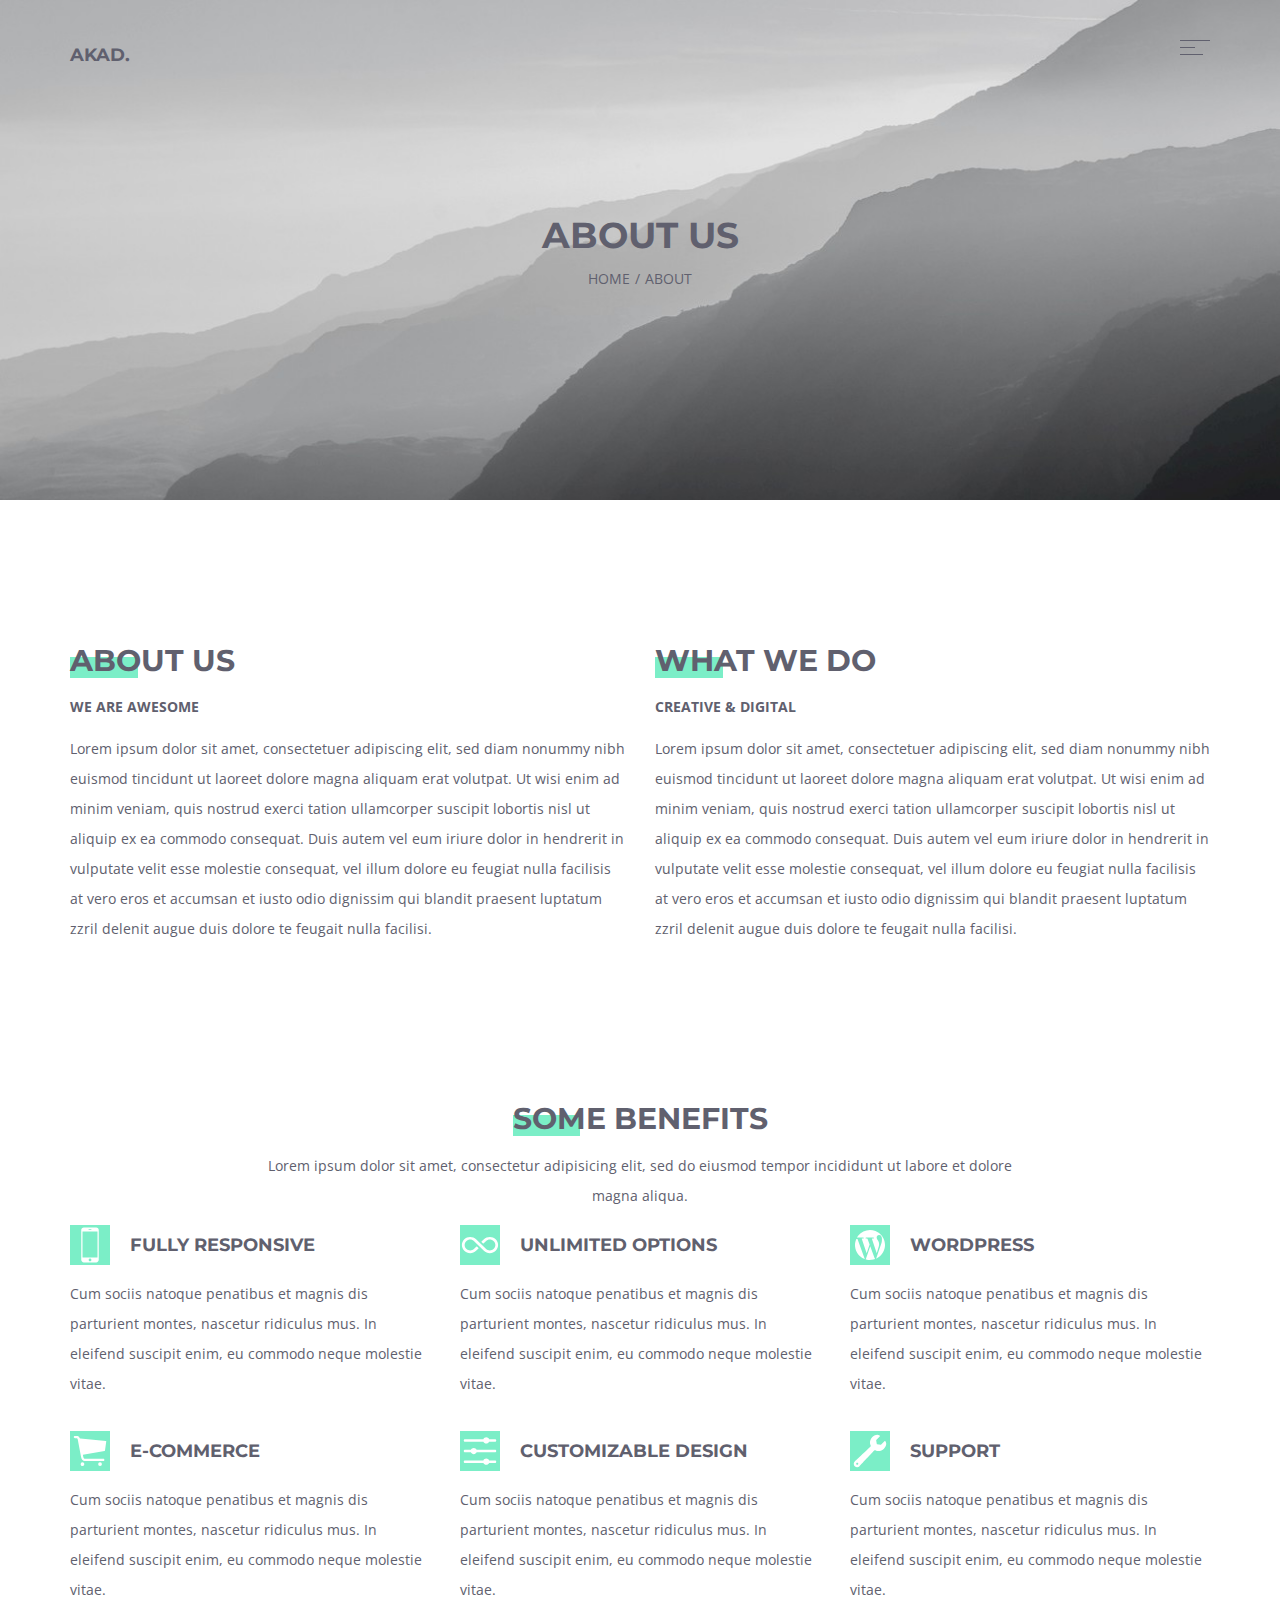
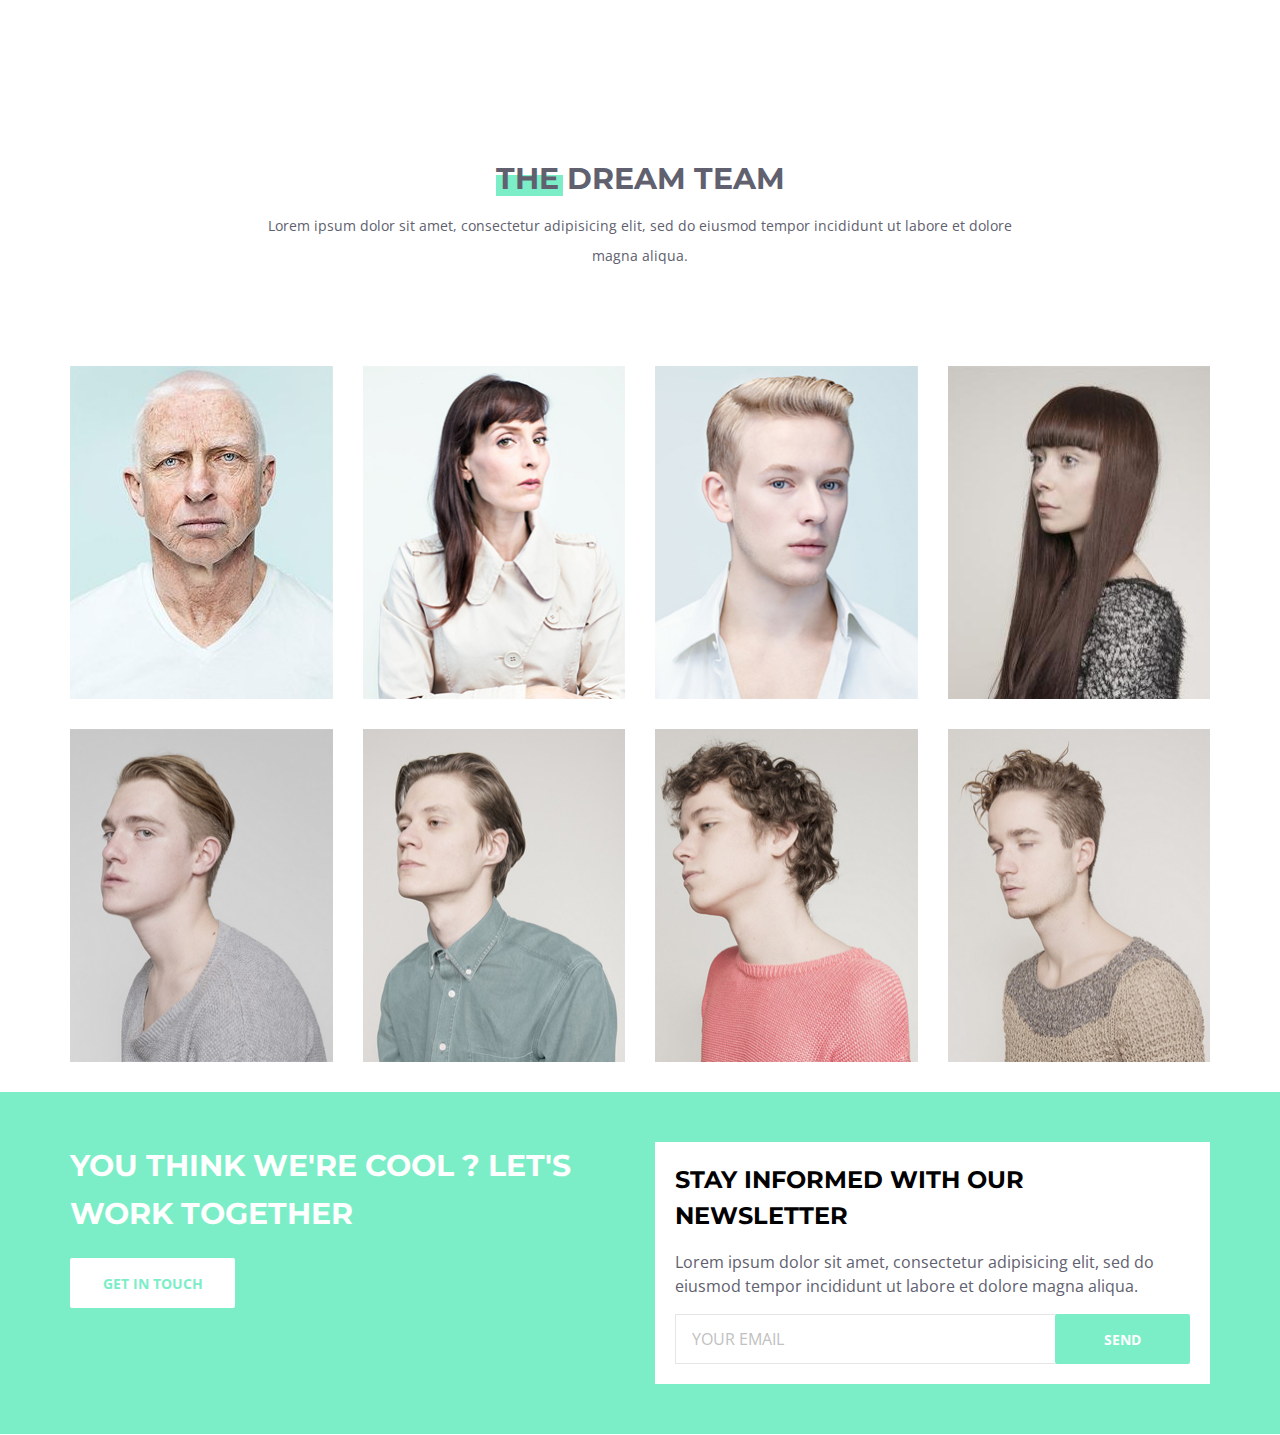
==== index.min.html @ e8042555 "second commit" ====
<!DOCTYPE html><html lang="en"><head><meta charset="UTF-8"><meta name="viewport" content="width=device-width, initial-scale=1.0"><meta http-equiv="X-UA-Compatible" content="ie=edge"><title>Akad</title><link rel="shortcut icon" href="favicon.ico" type="image/x-icon"><link rel="stylesheet" href="styles/normalize.min.css"><link rel="stylesheet" href="styles/layout.min.css"><link rel="stylesheet" href="styles/styles.min.css"><link href="https://fonts.googleapis.com/css?family=Montserrat:700|Open+Sans:400,800&display=swap" rel="stylesheet"></head><body> <header class="ba-header"><div class="container"><div class="ba-header-wrapper"><h1 class="ba-logo"><a href="#" class="ba-logo__link">akad.</a></h1> <input type="checkbox" class="visually-hiden" id="menuOpen"> <label for="menuOpen" class="ba-menu-btn" aria-label="open menu"> <span class="ba-menu-btn__line"></span> <span class="ba-menu-btn__line"></span> <span class="ba-menu-btn__line"></span> </label> <nav class="ba-menu-block"><ul class="ba-menu"><li class="ba-menu__item"><a href="" class="ba-menu__link">item1</a></li><li class="ba-menu__item"><a href="" class="ba-menu__link">item2</a></li><li class="ba-menu__item"><a href="" class="ba-menu__link">item3</a></li><li class="ba-menu__item"><a href="" class="ba-menu__link">item4</a></li></ul> </nav></div></div> </header> <main class="ba-info"> <section class="ba-section ba-hero"><div class="container"><div class="ba-hero-wrapper"><h2 class="ba-hero__title">About us</h2><div class="ba-hero__breadcrumbs"> <nav><ul class="ba-dreadcrumbs"><li class="ba-breadcrumbs__item"><a href="" class="ba-breadcrumbs__link">home</a></li><li class="ba-breadcrumbs__item"><a href="" class="ba-breadcrumbs__link">about</a></li></ul> </nav></div></div></div> </section> <section class="ba-section ba-about"><div class="container"><div class="ba-row"><div class="ba-col-6"><div class="ba-info-block"><h2 class="ba-info__title">about us</h2> <strong class="ba-info-block__fact">we are awesome</strong><div class="ba-info__text"><p>Lorem ipsum dolor sit amet, consectetuer adipiscing elit, sed diam nonummy nibh euismod tincidunt ut laoreet dolore magna aliquam erat volutpat. Ut wisi enim ad minim veniam, quis nostrud exerci tation ullamcorper suscipit lobortis nisl ut aliquip ex ea commodo consequat. Duis autem vel eum iriure dolor in hendrerit in vulputate velit esse molestie consequat, vel illum dolore eu feugiat nulla facilisis at vero eros et accumsan et iusto odio dignissim qui blandit praesent luptatum zzril delenit augue duis dolore te feugait nulla facilisi.</p></div></div></div><div class="ba-col-6"><div class="ba-info-block"><h2 class="ba-info__title">What We Do</h2> <strong class="ba-info-block__fact">Creative & Digital</strong><div class="ba-info__text"><p>Lorem ipsum dolor sit amet, consectetuer adipiscing elit, sed diam nonummy nibh euismod tincidunt ut laoreet dolore magna aliquam erat volutpat. Ut wisi enim ad minim veniam, quis nostrud exerci tation ullamcorper suscipit lobortis nisl ut aliquip ex ea commodo consequat. Duis autem vel eum iriure dolor in hendrerit in vulputate velit esse molestie consequat, vel illum dolore eu feugiat nulla facilisis at vero eros et accumsan et iusto odio dignissim qui blandit praesent luptatum zzril delenit augue duis dolore te feugait nulla facilisi.</p></div></div></div></div></div> </section> <section class="ba-section ba-benefits"><div class="container"><div class="ba-section__header"><h2 class="ba-info__title">some benefits</h2><div class="ba-info__text"><p>Lorem ipsum dolor sit amet, consectetur adipisicing elit, sed do eiusmod tempor incididunt ut labore et dolore <br> magna aliqua.</p></div></div><div class="ba-row ba-benefits-list"><div class="ba-col-4"><div class="ba-benefit"><h3 class="ba-benefit__title"><div class="ba-benefit__icon"> <svg> <use xlink:href='#i-phone'></use> </svg></div> <span>FULLY RESPONSIVE</span></h3><div class="ba-info__text"><p>Cum sociis natoque penatibus et magnis dis parturient montes, nascetur ridiculus mus. In eleifend suscipit enim, eu commodo neque molestie vitae.</p></div></div></div><div class="ba-col-4"><div class="ba-benefit"><h3 class="ba-benefit__title"><div class="ba-benefit__icon"> <svg> <use xlink:href='#infinity'></use> </svg></div> <span>UNLIMITED OPTIONS</span></h3><div class="ba-info__text"><p>Cum sociis natoque penatibus et magnis dis parturient montes, nascetur ridiculus mus. In eleifend suscipit enim, eu commodo neque molestie vitae.</p></div></div></div><div class="ba-col-4"><div class="ba-benefit"><h3 class="ba-benefit__title"><div class="ba-benefit__icon"> <svg> <use xlink:href='#wordpress'></use> </svg></div> <span>WORDPRESS</span></h3><div class="ba-info__text"><p>Cum sociis natoque penatibus et magnis dis parturient montes, nascetur ridiculus mus. In eleifend suscipit enim, eu commodo neque molestie vitae.</p></div></div></div><div class="ba-col-4"><div class="ba-benefit"><h3 class="ba-benefit__title"><div class="ba-benefit__icon"> <svg> <use xlink:href='#cart'></use> </svg></div> <span>e-commerce</span></h3><div class="ba-info__text"><p>Cum sociis natoque penatibus et magnis dis parturient montes, nascetur ridiculus mus. In eleifend suscipit enim, eu commodo neque molestie vitae.</p></div></div></div><div class="ba-col-4"><div class="ba-benefit"><h3 class="ba-benefit__title"><div class="ba-benefit__icon"> <svg> <use xlink:href='#option'></use> </svg></div> <span>CUSTOMIZABLE DESIGN</span></h3><div class="ba-info__text"><p>Cum sociis natoque penatibus et magnis dis parturient montes, nascetur ridiculus mus. In eleifend suscipit enim, eu commodo neque molestie vitae.</p></div></div></div><div class="ba-col-4"><div class="ba-benefit"><h3 class="ba-benefit__title"><div class="ba-benefit__icon"> <svg> <use xlink:href='#build'></use> </svg></div> <span>SUPPORT</span></h3><div class="ba-info__text"><p>Cum sociis natoque penatibus et magnis dis parturient montes, nascetur ridiculus mus. In eleifend suscipit enim, eu commodo neque molestie vitae.</p></div></div></div></div></div> </section> <section class="ba-section ba-team"><div class="container"><div class="ba-section__header"><h2 class="ba-info__title">THE DREAM TEAM</h2><div class="ba-info__text"><p>Lorem ipsum dolor sit amet, consectetur adipisicing elit, sed do eiusmod tempor incididunt ut labore et dolore <br> magna aliqua.</p></div><div class="ba-row ba-team-list"><div class="ba-col-3"><div class="ba-team-member"> <img src="img/photo1.jpg" alt="enrico" class="ba-team-member__img"><div class="ba-team-member__info"> <svg wigth=60 height=60> <use xlink:href='#wordpress'></use> </svg><h3 class="ba-team-member__name"> <a href="mailto:enrico@akad.com">Enrico</a></h3><p class="ba-team-member__position"> Wordpress dev</p></div></div></div><div class="ba-col-3"><div class="ba-team-member"> <img src="img/photo2.jpg" alt="jessi" class="ba-team-member__img"><div class="ba-team-member__info"> <svg wigth=60 height=60> <use xlink:href='#build'></use> </svg><h3 class="ba-team-member__name"> <a href="mailto:enrico@akad.com">Jessi</a></h3><p class="ba-team-member__position"> Support</p></div></div></div><div class="ba-col-3"><div class="ba-team-member"> <img src="img/photo3.jpg" alt="morgan" class="ba-team-member__img"><div class="ba-team-member__info"> <svg wigth=60 height=60> <use xlink:href='#build'></use> </svg><h3 class="ba-team-member__name"> <a href="mailto:enrico@akad.com">Morgan</a></h3><p class="ba-team-member__position"> Support</p></div></div></div><div class="ba-col-3"><div class="ba-team-member"> <img src="img/photo4.jpg" alt="olga" class="ba-team-member__img"><div class="ba-team-member__info"> <svg wigth=60 height=60> <use xlink:href='#wordpress'></use> </svg><h3 class="ba-team-member__name"> <a href="mailto:enrico@akad.com">Olga</a></h3><p class="ba-team-member__position"> Wordpress dev</p></div></div></div><div class="ba-col-3"><div class="ba-team-member"> <img src="img/photo5.jpg" alt="boris" class="ba-team-member__img"><div class="ba-team-member__info"> <svg wigth=60 height=60> <use xlink:href='#wordpress'></use> </svg><h3 class="ba-team-member__name"> <a href="mailto:enrico@akad.com">Boris</a></h3><p class="ba-team-member__position"> Wordpress dev</p></div></div></div><div class="ba-col-3"><div class="ba-team-member"> <img src="img/photo6.jpg" alt="oleg" class="ba-team-member__img"><div class="ba-team-member__info"> <svg wigth=60 height=60> <use xlink:href='#wordpress'></use> </svg><h3 class="ba-team-member__name"> <a href="mailto:enrico@akad.com">Oleg</a></h3><p class="ba-team-member__position"> Wordpress dev</p></div></div></div><div class="ba-col-3"><div class="ba-team-member"> <img src="img/photo7.jpg" alt="victor" class="ba-team-member__img"><div class="ba-team-member__info"> <svg wigth=60 height=60> <use xlink:href='#wordpress'></use> </svg><h3 class="ba-team-member__name"> <a href="mailto:enrico@akad.com">Victor</a></h3><p class="ba-team-member__position"> Wordpress dev</p></div></div></div><div class="ba-col-3"><div class="ba-team-member"> <img src="img/photo8.jpg" alt="den" class="ba-team-member__img"><div class="ba-team-member__info"> <svg wigth=60 height=60> <use xlink:href='#wordpress'></use> </svg><h3 class="ba-team-member__name"> <a href="mailto:enrico@akad.com">Den</a></h3><p class="ba-team-member__position"> Wordpress dev</p></div></div></div></div></div> </section> </main> <footer class="ba-footer"><div class="container"><div class="ba-row"><div class="ba-col-6"><h2 class="ba-footer__title">YOU THINK WE'RE COOL ? LET'S WORK TOGETHER</h2> <button class="ba-btn">get in touch</button></div><div class="ba-col-6"><div class="ba-subscribe"><h2 class="ba-subscribe__title">STAY INFORMED WITH OUR NEWSLETTER</h2><p class="ba-subscribe__desc ba-info__text">Lorem ipsum dolor sit amet, consectetur adipisicing elit, sed do eiusmod tempor incididunt ut labore et dolore magna aliqua.</p><form class="ba-subscribe-form"> <input type="email" required placeholder="your email" class="ba-input" pattern="[a-z0-9._%+-]+@[a-z0-9.-]+.[a-z]{2,}$"> <button class="ba-btn ba-button_green">send</button></form></div></div></div></div> </footer><div class="visually-hidden"> <svg width=0 height=0> <symbol id='wordpress' xmlns="http://www.w3.org/2000/svg" viewBox="0 0 512 512"> <path d="M259 271.3L226.2 367h-.1l-25.4 73.1c1.8.5 3.5.9 5.3 1.4h.3c15.8 4.2 32.4 6.5 49.5 6.5 8.5 0 16.8-.5 24.9-1.8 11.2-1.4 22-3.8 32.5-7.1 2.6-.8 5.2-1.7 7.8-2.6-2.8-6-8.8-19.3-9.1-19.9L259 271.3zM80.8 180.5C70.8 203.1 64 230.9 64 256c0 6.3.3 12.6.9 18.8 6.9 71.2 52.9 131 116.1 157.9 2.6 1.1 5.3 2.2 8 3.2L96 180.6c-8-.3-9.5.2-15.2-.1z"/> <path d="M430.2 175.4c-4.3-9.3-9.4-18.2-15.1-26.6-1.6-2.4-3.4-4.8-5.1-7.2-21.5-28.8-50.8-51.4-84.9-64.6-21.4-8.4-44.8-13-69.2-13-60.3 0-114.2 28-149.4 71.7-6.5 8-12.3 16.6-17.5 25.6 14.2.1 31.8.1 33.8.1 18.1 0 46-2.2 46-2.2 9.4-.6 10.4 13.1 1.1 14.2 0 0-9.4 1.1-19.8 1.6L213 362l37.8-113.3-26.8-73.6c-9.4-.5-18.1-1.6-18.1-1.6-9.4-.5-8.2-14.8 1-14.2 0 0 28.5 2.2 45.5 2.2 18.1 0 46-2.2 46-2.2 9.3-.6 10.5 13.1 1.1 14.2 0 0-9.3 1.1-19.7 1.6l62.3 185.6 17.3-57.6c8.7-22.4 13.1-40.9 13.1-55.7 0-21.3-7.7-36.1-14.3-47.6-8.7-14.3-16.9-26.3-16.9-40.4 0-15.9 12-30.7 29-30.7h2.2c26.2-.7 34.8 25.3 35.9 43v.6c.4 7.2.1 12.5.1 18.8 0 17.4-3.3 37.1-13.1 61.8l-39 112.8-22.3 65.7c1.8-.8 3.5-1.6 5.3-2.5 56.7-27.4 98-82 106.7-146.7 1.3-8.5 1.9-17.2 1.9-26 0-28.9-6.4-56.3-17.8-80.8z"/> </symbol> <symbol id='i-phone' xmlns="http://www.w3.org/2000/svg" viewBox="0 0 512 512"> <path d="M335.7 32H177.1C158.8 32 144 46.6 144 64.9v381c0 18.4 14.8 34.1 33.1 34.1h158.5c18.3 0 32.3-15.7 32.3-34.1v-381C368 46.6 354 32 335.7 32zM241 55h30c2.2 0 4 1.8 4 4s-1.8 4-4 4h-30c-2.2 0-4-1.8-4-4s1.8-4 4-4zm15.5 410c-9.6 0-17.4-7.8-17.4-17.4 0-9.6 7.8-17.4 17.4-17.4 9.6 0 17.4 7.8 17.4 17.4 0 9.6-7.8 17.4-17.4 17.4zm93.5-49H162c-1.1 0-2-.9-2-2V85c0-1.1.9-2 2-2h188c1.1 0 2 .9 2 2v329c0 1.1-.9 2-2 2z"/> </symbol> <symbol id='infinity' xmlns="http://www.w3.org/2000/svg" viewBox="0 0 512 512"> <path d="M456.8 182.4c-20-19.6-46.8-30.4-75.2-30.4-28.5 0-55.2 10.8-75.2 30.4l-31.2 30c-1.6 1.6-1.6 4.2 0 5.7l19.4 19.1c1.5 1.5 4 1.5 5.6 0l31-30.1c13.5-13.1 31.3-20.3 50.3-20.3 19 0 36.8 7.2 50.3 20.3 13.4 13.1 20.7 30.5 20.7 49 0 18.4-7.4 35.8-20.7 48.7-13.5 13.1-31.3 20.3-50.3 20.3-19 0-36.8-7.2-50.3-20.3L205.6 182.4c-20.2-19.6-46.9-30.4-75.2-30.4-28.5 0-55.2 10.8-75.2 30.4C35.1 202 24 228.1 24 256c0 27.8 11.1 54 31.2 73.6 20 19.6 46.8 30.4 75.2 30.4 28.5 0 55.2-10.8 75.2-30.4l31-30c1.6-1.6 1.6-4.2 0-5.7L217.2 275c-1.5-1.5-4-1.5-5.6 0l-31 29.9c-13.5 13.1-31.3 20.3-50.3 20.3-19 0-36.8-7.2-50.3-20.3-13.4-13.1-20.7-30.5-20.7-49 0-18.4 7.4-35.7 20.7-48.7 13.5-13.1 31.3-20.3 50.3-20.3 19 0 36.8 7.2 50.3 20.3l125.5 122.5c20.2 19.6 46.9 30.4 75.2 30.4 28.5 0 55.2-10.8 75.2-30.4 20.2-19.6 31.3-45.7 31.3-73.6.2-27.9-10.9-54.1-31-73.7z"/> </symbol> <symbol id="cart" xmlns="http://www.w3.org/2000/svg" viewBox="0 0 512 512"> <circle fill='currentColor' transform="rotate(-1.057 159.995 423.97) scale(.99997)" cx="160" cy="424" r="24"/> <circle fill='currentColor' transform="matrix(.02382 -.9997 .9997 .02382 -48.51 798.282)" cx="384.5" cy="424" r="24"/> <path d="M463.8 132.2c-.7-2.4-2.8-4-5.2-4.2L132.9 96.5c-2.8-.3-6.2-2.1-7.5-4.7-3.8-7.1-6.2-11.1-12.2-18.6-7.7-9.4-22.2-9.1-48.8-9.3-9-.1-16.3 5.2-16.3 14.1 0 8.7 6.9 14.1 15.6 14.1s21.3.5 26 1.9c4.7 1.4 8.5 9.1 9.9 15.8 0 .1 0 .2.1.3.2 1.2 2 10.2 2 10.3l40 211.6c2.4 14.5 7.3 26.5 14.5 35.7 8.4 10.8 19.5 16.2 32.9 16.2h236.6c7.6 0 14.1-5.8 14.4-13.4.4-8-6-14.6-14-14.6H188.9c-2 0-4.9 0-8.3-2.8-3.5-3-8.3-9.9-11.5-26l-4.3-23.7c0-.3.1-.5.4-.6l277.7-47c2.6-.4 4.6-2.5 4.9-5.2l16-115.8c.2-.8.2-1.7 0-2.6z"/> </symbol> <symbol id="option" xmlns="http://www.w3.org/2000/svg" viewBox="0 0 512 512"> <path d="M299.3 376c6.2-14.1 20.3-24 36.7-24s30.5 9.9 36.7 24H448c8.8 0 16 7.2 16 16s-7.2 16-16 16h-75.3c-6.2 14.1-20.3 24-36.7 24s-30.5-9.9-36.7-24H64c-8.8 0-16-7.2-16-16s7.2-16 16-16h235.3zM139.3 240c6.2-14.1 20.3-24 36.7-24s30.5 9.9 36.7 24H448c8.8 0 16 7.2 16 16s-7.2 16-16 16H212.7c-6.2 14.1-20.3 24-36.7 24s-30.5-9.9-36.7-24H64c-8.8 0-16-7.2-16-16s7.2-16 16-16h75.3zM299.3 104c6.2-14.1 20.3-24 36.7-24s30.5 9.9 36.7 24H448c8.8 0 16 7.2 16 16s-7.2 16-16 16h-75.3c-6.2 14.1-20.3 24-36.7 24s-30.5-9.9-36.7-24H64c-8.8 0-16-7.2-16-16s7.2-16 16-16h235.3z"/> </symbol> <symbol id="build" xmlns="http://www.w3.org/2000/svg" viewBox="0 0 512 512"> <path d="M441.1 131.1l-44.9 45.1c-.9.9-2.3 1.3-3.5 1.1l-46.4-8.4c-1.6-.3-2.9-1.6-3.2-3.2l-8.3-46.4c-.2-1.3.2-2.6 1.1-3.5l44.8-45c3.5-3.5 3-9.3-1-12.1-10.1-7.2-22.1-10.7-31.8-10.7-.7 0-1.4 0-2 .1-12.5.7-39.3 7.7-60 29.7-20.1 21.2-41.1 60.6-22.5 104.5 2.2 5.3 4.7 12.3-2.7 19.7C253.1 209.4 61 390.3 61 390.3c-18 15.5-16.7 44.2-.1 60.9 8.5 8.4 20 12.8 31.3 12.8 11.1 0 21.9-4.2 29.6-13.1 0 0 179.4-191.1 188.2-199.8 4-3.9 7.7-5.1 11.1-5.1 3.3 0 6.3 1.2 8.6 2.4 9.9 5.1 21 7.4 32.4 7.4 26.8 0 55-12.4 72.2-29.6 24.4-24.4 28.9-48 29.6-60.1.6-9.9-2.2-22.6-10.7-34.2-2.9-3.8-8.6-4.2-12.1-.8zM102.5 429.3c-5.5 5.4-14.4 5.4-19.9 0-5.4-5.5-5.4-14.4 0-19.9 5.5-5.4 14.4-5.4 19.9 0 5.4 5.6 5.4 14.5 0 19.9z"/> </symbol> </svg></div></body></html>
---- styles/layout.min.css ----
*{box-sizing:border-box}.container{max-width:1170px;width:100%;margin:0 auto;padding:0 15px}.ba-row{display:flex;flex-wrap:wrap;margin-left:-15px;margin-right:-15px}.ba-row+.ba-row{margin-top:1rem}[class^=ba-col]{padding-left:15px;padding-right:15px;width:100%}.ba-col-12{width:100%}.ba-col-11{width:91.66667%}.ba-col-10{width:83.333%}.ba-col-9{width:75%}.ba-col-8{width:66.6667%}.ba-col-7{width:58.333%}.ba-col-6{width:50%}.ba-col-5{width:41.6667%}.ba-col-4{width:33.333%}.ba-col-3{width:25%}.ba-col-2{width:16.6667%}.ba-col-1{width:8.333%}.d-none{display:none}.ba-text-center{text-align:center}.ba-text-right{text-align:right}.ba-text-left{text-align:left}.ba-text-justify{text-align:justify}.visually-hiden{visibility:hidden}
---- styles/styles.min.css ----
body{font-family:"Open Sans",sans-serif;color:#60606e}h1,h2,h3,h4,h5,h6{font-family:Montserrat,sans-serif;text-transform:uppercase;margin:0}a{color:inherit;text-decoration:none}.ba-menu{display:flex;align-items:center;list-style:none;margin:0;padding:0}.ba-menu-btn{position:relative;display:inline-block;width:30px;height:30px;background-color:transparent;border:none;outline:0;padding:0;z-index:10}.ba-menu-btn__line{display:block;height:1px;background-color:#60606e}.ba-menu-btn__line:nth-child(2){margin:6px 0;width:50%}.ba-menu-btn__line:nth-child(3){width:75%}#menuOpen:checked~.ba-menu-block{transform:translateY(101%)}.ba-menu-block{position:fixed;display:flex;align-items:center;justify-content:center;width:100%;height:100%;background-color:#bce0c0;left:0;top:-101%;z-index:5;transition:.5s}.ba-menu__link{font-size:1.5em;color:#fff;text-decoration:none;text-transform:capitalize}.ba-menu__item{position:relative;overflow:hidden;margin:0 1em;opacity:0;transform:translateY(-1.5em) scale(1.3);transition:transform .5s ease,opacity .2s}.ba-menu__item::after{content:"";width:100%;height:2px;background-color:#8a2be2;position:absolute;bottom:0;left:-100%}#menuOpen:checked~.ba-menu-block .ba-menu__item{transform:none;opacity:1}#menuOpen:checked~.ba-menu-block .ba-menu__item:nth-child(1){transition-delay:1s}#menuOpen:checked~.ba-menu-block .ba-menu__item:nth-child(2){transition-delay:1.15s}#menuOpen:checked~.ba-menu-block .ba-menu__item:nth-child(3){transition-delay:1.3s}#menuOpen:checked~.ba-menu-block .ba-menu__item:nth-child(4){transition-delay:1.45s}#menuOpen:checked~.ba-menu-block .ba-menu__item::after{transform:translateX(250%);transition:2.5s}#menuOpen:checked~.ba-menu-block .ba-menu__item:nth-child(1)::after{transition-delay:1.5s}#menuOpen:checked~.ba-menu-block .ba-menu__item:nth-child(2)::after{transition-delay:2.1s}#menuOpen:checked~.ba-menu-block .ba-menu__item:nth-child(3)::after{transition-delay:2.7s}#menuOpen:checked~.ba-menu-block .ba-menu__item:nth-child(4)::after{transition-delay:3.3s}.ba-header{position:absolute;left:0;top:0;width:100%;padding-top:40px}.ba-header-wrapper{display:flex;justify-content:space-between;align-items:center}.ba-logo{font-size:1.125rem;margin:0}.ba-hero{background-color:#adaeae;background-image:url(../img/hero.jpg);background-size:cover;background-repeat:no-repeat;display:flex;align-items:center;min-height:500px}.ba-hero__title{font-size:2.25rem;line-height:1.3333;margin-bottom:.25em;text-align:center}.ba-dreadcrumbs{display:flex;justify-content:center;list-style:none;margin:0;padding:0}.ba-breadcrumbs__item{position:relative;font-size:.875rem;text-transform:uppercase}.ba-breadcrumbs__item+.ba-breadcrumbs__item::before{content:"/";display:inline-block;margin:0 5px}.ba-about{min-height:600px;display:flex;align-items:center}.ba-info__text{font-size:.875rem;line-height:1.875rem}.ba-info__title{position:relative;font-size:1.875rem;text-transform:uppercase}.ba-info__title::before{content:"";position:absolute;display:inline-block;background-color:#7beec7;height:.7em;width:2.26em;top:.5em;z-index:-1}.ba-info-block__fact{display:block;text-transform:uppercase;font-size:.875rem;margin:18px 0}.ba-section__header{text-align:center}.ba-benefits{min-height:660px}.ba-benefit{margin-bottom:2em}.ba-benefit__title{display:flex;align-items:center;font-size:1.125rem;margin:0}.ba-benefit__icon{width:40px;height:40px;background-color:#7beec7;color:#fff;font-size:30px;font-weight:100;display:inline-flex;justify-content:center;align-items:center;margin-right:20px}.ba-benefit__icon svg{width:40px;height:40px;fill:#fff;color:#fff}.ba-benefit__icon:hover svg{color:red}.ba-team-list{margin-top:95px}.ba-team-member{width:100%;height:333px;margin-bottom:30px;color:#fff;position:relative;overflow:hidden}.ba-team-member__img{display:block;height:100%;width:100%}.ba-team-member__info{position:absolute;top:-100%;background-color:rgba(123,238,199,.78);color:#fff;width:100%;height:100%;display:flex;flex-direction:column;justify-content:center;text-align:center;transition:.4s}.ba-team-member__info svg{fill:#fff}.ba-team-member__name{margin:0}.ba-team-member__position{margin:0}.ba-team-member:hover .ba-team-member__info{transform:translateY(100%)}.visually-hidden{position:absolute!important;clip:rect(1px 1px 1px 1px);clip:rect(1px,1px,1px,1px);padding:0!important;border:0!important;height:1px!important;width:1px!important;overflow:hidden}.ba-footer{background-color:#7beec7;padding:50px 0}.ba-footer__title{color:#fff;line-height:3rem;font-size:1.875rem;margin-bottom:20px}.ba-subscribe{background-color:#fff;padding:20px}.ba-subscribe__title{color:#000;line-height:2.25rem;font-size:1.5rem}.ba-subscribe__desc{font-size:1rem;line-height:1.5rem}.ba-subscribe-form{display:flex}.ba-input{height:50px;padding:1em;border:1px solid #e5e5e5;border-right:none;flex-grow:1}.ba-btn{display:inline-block;height:50px;width:165px;border:none;border-radius:2px;background-color:#fff;color:#7beec7;text-transform:uppercase;font-weight:700;font-size:.875rem;padding:.2em;transition:.4s}.ba-button_green{background-color:#7beec7;color:#fff;width:135px}::placeholder{color:#c1c1c1;text-transform:uppercase}.ba-btn:hover{opacity:.8}
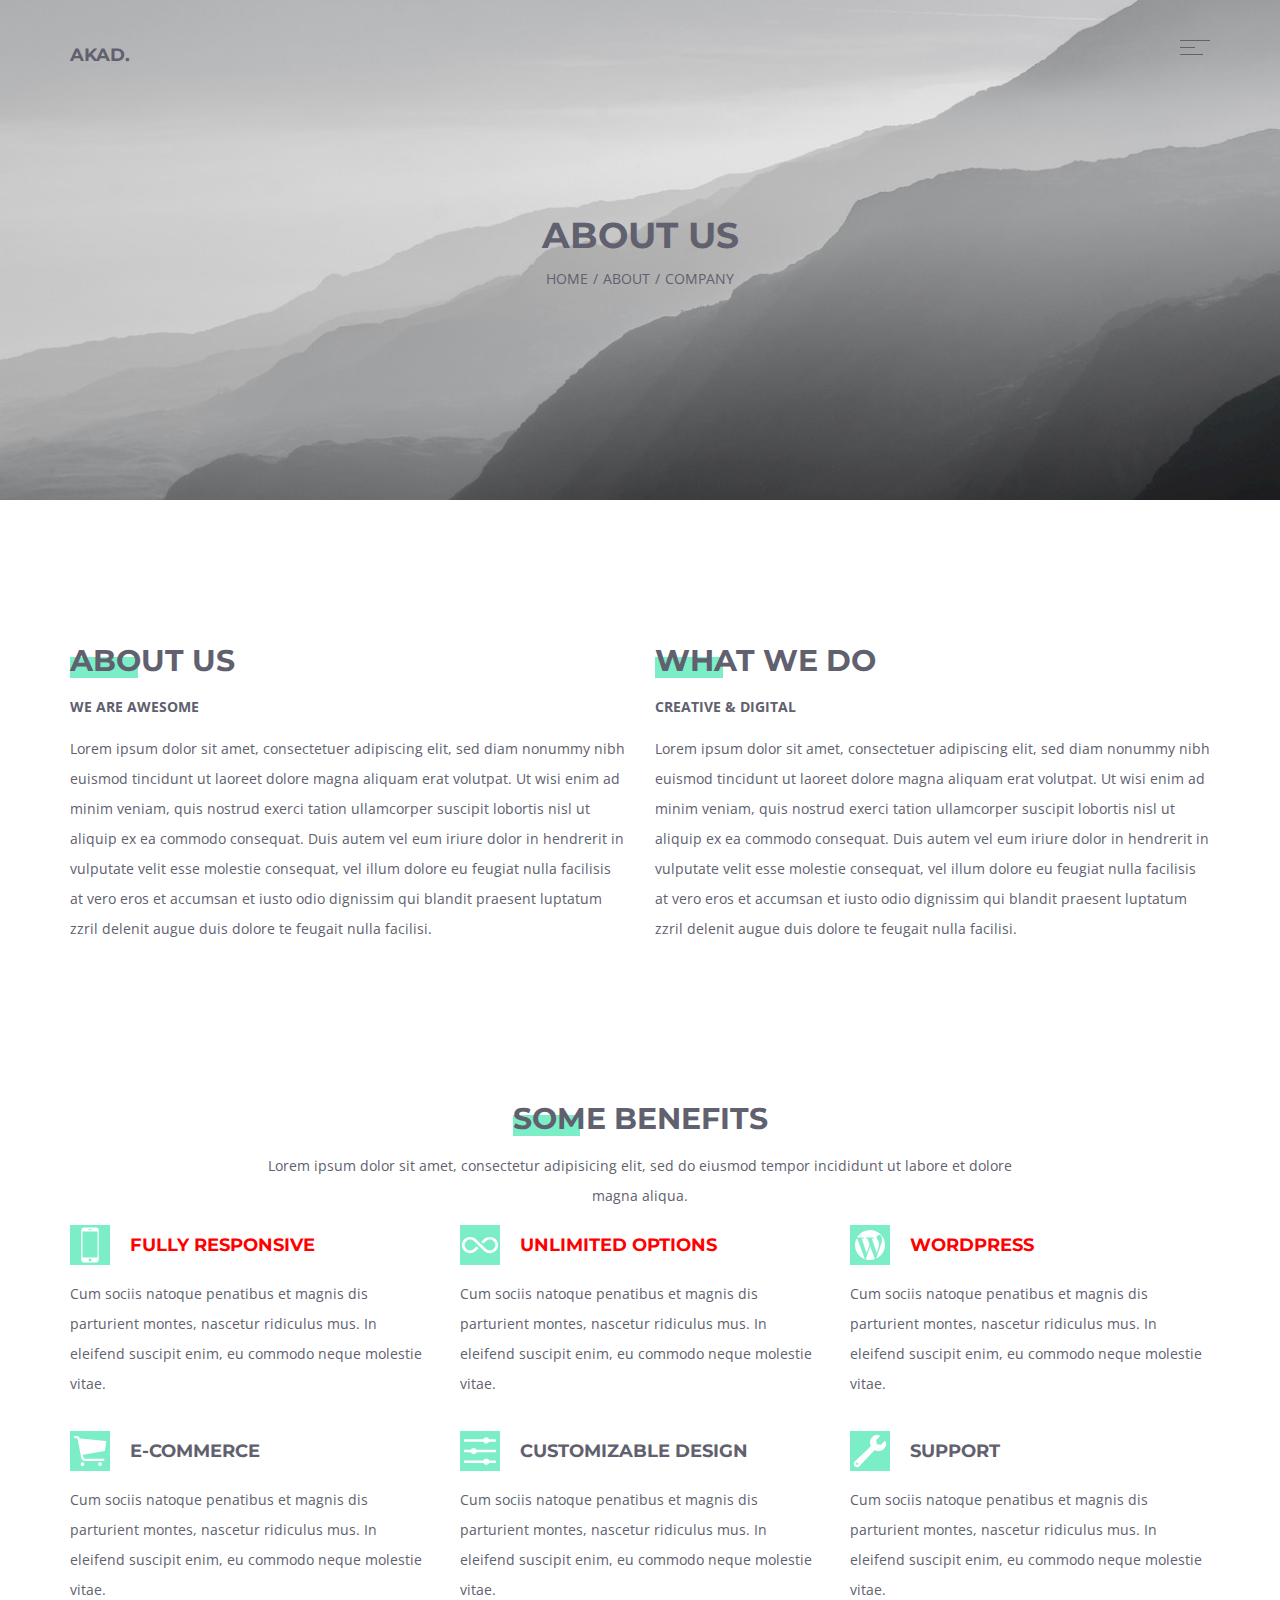
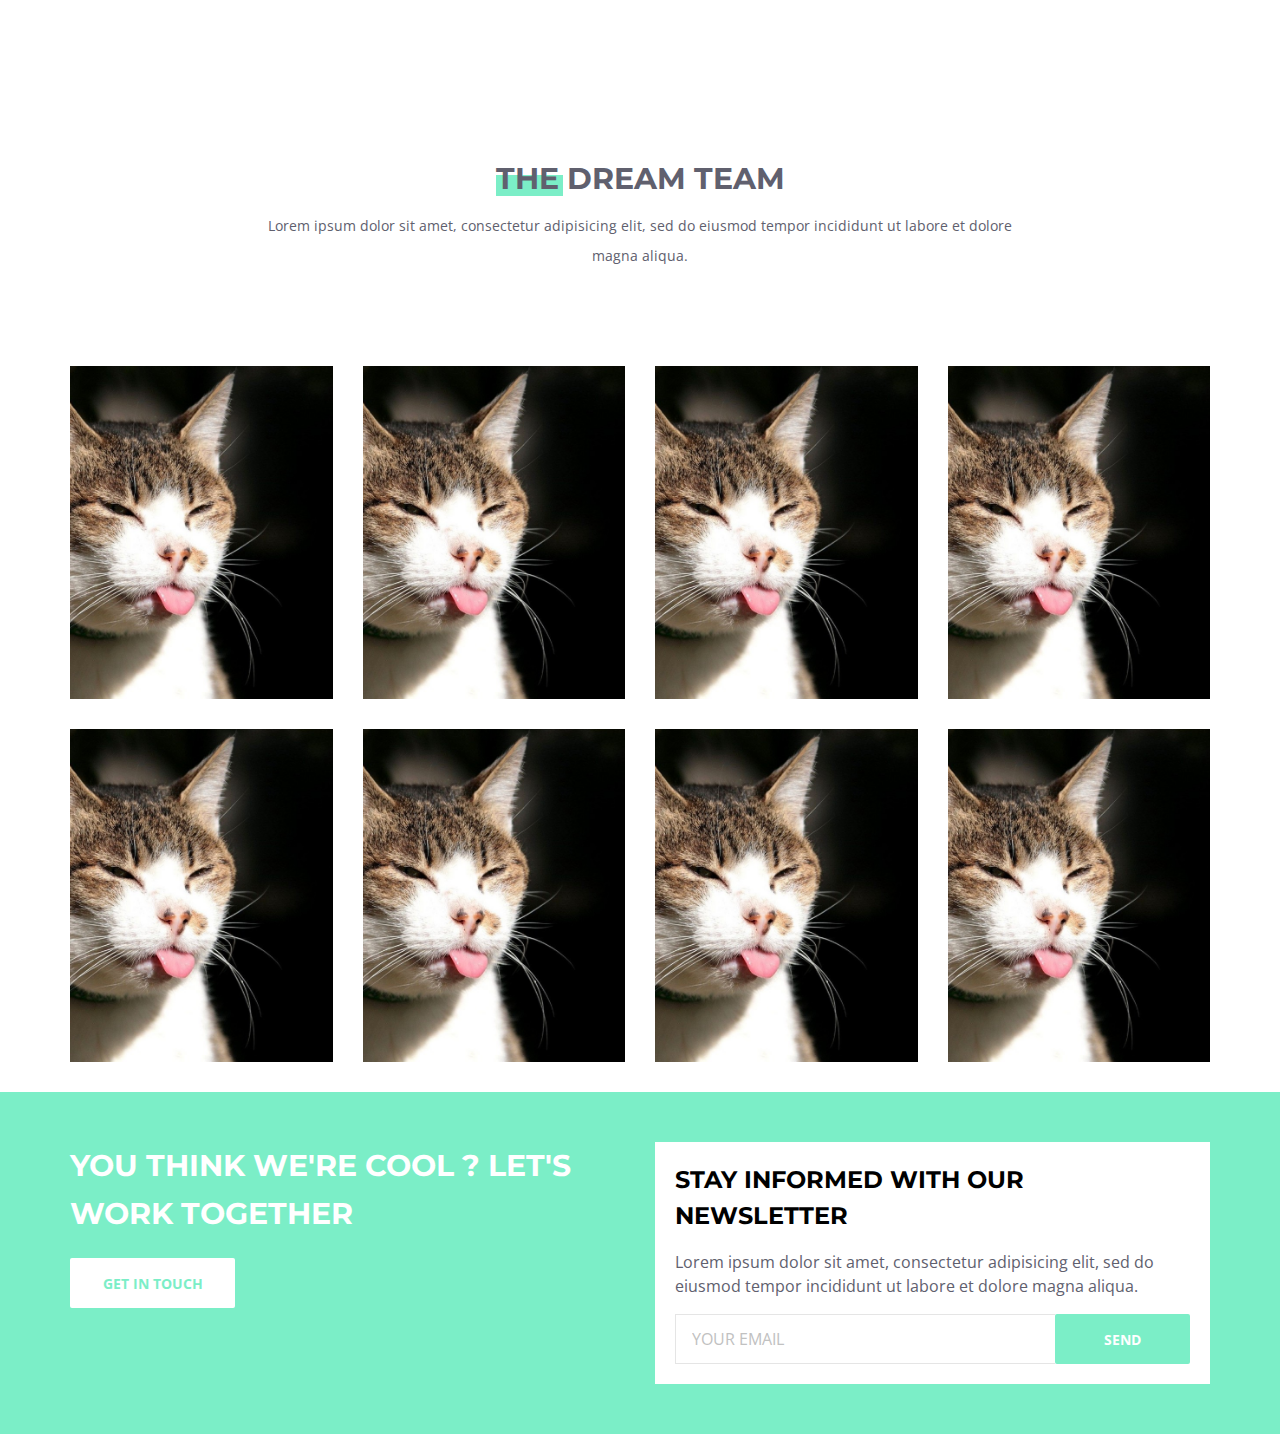
==== commit de8efc0c: "add js" ====
--- a/index.min.html
+++ b/index.min.html
@@ -1 +1 @@
-<!DOCTYPE html><html lang="en"><head><meta charset="UTF-8"><meta name="viewport" content="width=device-width, initial-scale=1.0"><meta http-equiv="X-UA-Compatible" content="ie=edge"><title>Akad</title><link rel="shortcut icon" href="favicon.ico" type="image/x-icon"><link rel="stylesheet" href="styles/normalize.min.css"><link rel="stylesheet" href="styles/layout.min.css"><link rel="stylesheet" href="styles/styles.min.css"><link href="https://fonts.googleapis.com/css?family=Montserrat:700|Open+Sans:400,800&display=swap" rel="stylesheet"></head><body> <header class="ba-header"><div class="container"><div class="ba-header-wrapper"><h1 class="ba-logo"><a href="#" class="ba-logo__link">akad.</a></h1> <input type="checkbox" class="visually-hiden" id="menuOpen"> <label for="menuOpen" class="ba-menu-btn" aria-label="open menu"> <span class="ba-menu-btn__line"></span> <span class="ba-menu-btn__line"></span> <span class="ba-menu-btn__line"></span> </label> <nav class="ba-menu-block"><ul class="ba-menu"><li class="ba-menu__item"><a href="" class="ba-menu__link">item1</a></li><li class="ba-menu__item"><a href="" class="ba-menu__link">item2</a></li><li class="ba-menu__item"><a href="" class="ba-menu__link">item3</a></li><li class="ba-menu__item"><a href="" class="ba-menu__link">item4</a></li></ul> </nav></div></div> </header> <main class="ba-info"> <section class="ba-section ba-hero"><div class="container"><div class="ba-hero-wrapper"><h2 class="ba-hero__title">About us</h2><div class="ba-hero__breadcrumbs"> <nav><ul class="ba-dreadcrumbs"><li class="ba-breadcrumbs__item"><a href="" class="ba-breadcrumbs__link">home</a></li><li class="ba-breadcrumbs__item"><a href="" class="ba-breadcrumbs__link">about</a></li></ul> </nav></div></div></div> </section> <section class="ba-section ba-about"><div class="container"><div class="ba-row"><div class="ba-col-6"><div class="ba-info-block"><h2 class="ba-info__title">about us</h2> <strong class="ba-info-block__fact">we are awesome</strong><div class="ba-info__text"><p>Lorem ipsum dolor sit amet, consectetuer adipiscing elit, sed diam nonummy nibh euismod tincidunt ut laoreet dolore magna aliquam erat volutpat. Ut wisi enim ad minim veniam, quis nostrud exerci tation ullamcorper suscipit lobortis nisl ut aliquip ex ea commodo consequat. Duis autem vel eum iriure dolor in hendrerit in vulputate velit esse molestie consequat, vel illum dolore eu feugiat nulla facilisis at vero eros et accumsan et iusto odio dignissim qui blandit praesent luptatum zzril delenit augue duis dolore te feugait nulla facilisi.</p></div></div></div><div class="ba-col-6"><div class="ba-info-block"><h2 class="ba-info__title">What We Do</h2> <strong class="ba-info-block__fact">Creative & Digital</strong><div class="ba-info__text"><p>Lorem ipsum dolor sit amet, consectetuer adipiscing elit, sed diam nonummy nibh euismod tincidunt ut laoreet dolore magna aliquam erat volutpat. Ut wisi enim ad minim veniam, quis nostrud exerci tation ullamcorper suscipit lobortis nisl ut aliquip ex ea commodo consequat. Duis autem vel eum iriure dolor in hendrerit in vulputate velit esse molestie consequat, vel illum dolore eu feugiat nulla facilisis at vero eros et accumsan et iusto odio dignissim qui blandit praesent luptatum zzril delenit augue duis dolore te feugait nulla facilisi.</p></div></div></div></div></div> </section> <section class="ba-section ba-benefits"><div class="container"><div class="ba-section__header"><h2 class="ba-info__title">some benefits</h2><div class="ba-info__text"><p>Lorem ipsum dolor sit amet, consectetur adipisicing elit, sed do eiusmod tempor incididunt ut labore et dolore <br> magna aliqua.</p></div></div><div class="ba-row ba-benefits-list"><div class="ba-col-4"><div class="ba-benefit"><h3 class="ba-benefit__title"><div class="ba-benefit__icon"> <svg> <use xlink:href='#i-phone'></use> </svg></div> <span>FULLY RESPONSIVE</span></h3><div class="ba-info__text"><p>Cum sociis natoque penatibus et magnis dis parturient montes, nascetur ridiculus mus. In eleifend suscipit enim, eu commodo neque molestie vitae.</p></div></div></div><div class="ba-col-4"><div class="ba-benefit"><h3 class="ba-benefit__title"><div class="ba-benefit__icon"> <svg> <use xlink:href='#infinity'></use> </svg></div> <span>UNLIMITED OPTIONS</span></h3><div class="ba-info__text"><p>Cum sociis natoque penatibus et magnis dis parturient montes, nascetur ridiculus mus. In eleifend suscipit enim, eu commodo neque molestie vitae.</p></div></div></div><div class="ba-col-4"><div class="ba-benefit"><h3 class="ba-benefit__title"><div class="ba-benefit__icon"> <svg> <use xlink:href='#wordpress'></use> </svg></div> <span>WORDPRESS</span></h3><div class="ba-info__text"><p>Cum sociis natoque penatibus et magnis dis parturient montes, nascetur ridiculus mus. In eleifend suscipit enim, eu commodo neque molestie vitae.</p></div></div></div><div class="ba-col-4"><div class="ba-benefit"><h3 class="ba-benefit__title"><div class="ba-benefit__icon"> <svg> <use xlink:href='#cart'></use> </svg></div> <span>e-commerce</span></h3><div class="ba-info__text"><p>Cum sociis natoque penatibus et magnis dis parturient montes, nascetur ridiculus mus. In eleifend suscipit enim, eu commodo neque molestie vitae.</p></div></div></div><div class="ba-col-4"><div class="ba-benefit"><h3 class="ba-benefit__title"><div class="ba-benefit__icon"> <svg> <use xlink:href='#option'></use> </svg></div> <span>CUSTOMIZABLE DESIGN</span></h3><div class="ba-info__text"><p>Cum sociis natoque penatibus et magnis dis parturient montes, nascetur ridiculus mus. In eleifend suscipit enim, eu commodo neque molestie vitae.</p></div></div></div><div class="ba-col-4"><div class="ba-benefit"><h3 class="ba-benefit__title"><div class="ba-benefit__icon"> <svg> <use xlink:href='#build'></use> </svg></div> <span>SUPPORT</span></h3><div class="ba-info__text"><p>Cum sociis natoque penatibus et magnis dis parturient montes, nascetur ridiculus mus. In eleifend suscipit enim, eu commodo neque molestie vitae.</p></div></div></div></div></div> </section> <section class="ba-section ba-team"><div class="container"><div class="ba-section__header"><h2 class="ba-info__title">THE DREAM TEAM</h2><div class="ba-info__text"><p>Lorem ipsum dolor sit amet, consectetur adipisicing elit, sed do eiusmod tempor incididunt ut labore et dolore <br> magna aliqua.</p></div><div class="ba-row ba-team-list"><div class="ba-col-3"><div class="ba-team-member"> <img src="img/photo1.jpg" alt="enrico" class="ba-team-member__img"><div class="ba-team-member__info"> <svg wigth=60 height=60> <use xlink:href='#wordpress'></use> </svg><h3 class="ba-team-member__name"> <a href="mailto:enrico@akad.com">Enrico</a></h3><p class="ba-team-member__position"> Wordpress dev</p></div></div></div><div class="ba-col-3"><div class="ba-team-member"> <img src="img/photo2.jpg" alt="jessi" class="ba-team-member__img"><div class="ba-team-member__info"> <svg wigth=60 height=60> <use xlink:href='#build'></use> </svg><h3 class="ba-team-member__name"> <a href="mailto:enrico@akad.com">Jessi</a></h3><p class="ba-team-member__position"> Support</p></div></div></div><div class="ba-col-3"><div class="ba-team-member"> <img src="img/photo3.jpg" alt="morgan" class="ba-team-member__img"><div class="ba-team-member__info"> <svg wigth=60 height=60> <use xlink:href='#build'></use> </svg><h3 class="ba-team-member__name"> <a href="mailto:enrico@akad.com">Morgan</a></h3><p class="ba-team-member__position"> Support</p></div></div></div><div class="ba-col-3"><div class="ba-team-member"> <img src="img/photo4.jpg" alt="olga" class="ba-team-member__img"><div class="ba-team-member__info"> <svg wigth=60 height=60> <use xlink:href='#wordpress'></use> </svg><h3 class="ba-team-member__name"> <a href="mailto:enrico@akad.com">Olga</a></h3><p class="ba-team-member__position"> Wordpress dev</p></div></div></div><div class="ba-col-3"><div class="ba-team-member"> <img src="img/photo5.jpg" alt="boris" class="ba-team-member__img"><div class="ba-team-member__info"> <svg wigth=60 height=60> <use xlink:href='#wordpress'></use> </svg><h3 class="ba-team-member__name"> <a href="mailto:enrico@akad.com">Boris</a></h3><p class="ba-team-member__position"> Wordpress dev</p></div></div></div><div class="ba-col-3"><div class="ba-team-member"> <img src="img/photo6.jpg" alt="oleg" class="ba-team-member__img"><div class="ba-team-member__info"> <svg wigth=60 height=60> <use xlink:href='#wordpress'></use> </svg><h3 class="ba-team-member__name"> <a href="mailto:enrico@akad.com">Oleg</a></h3><p class="ba-team-member__position"> Wordpress dev</p></div></div></div><div class="ba-col-3"><div class="ba-team-member"> <img src="img/photo7.jpg" alt="victor" class="ba-team-member__img"><div class="ba-team-member__info"> <svg wigth=60 height=60> <use xlink:href='#wordpress'></use> </svg><h3 class="ba-team-member__name"> <a href="mailto:enrico@akad.com">Victor</a></h3><p class="ba-team-member__position"> Wordpress dev</p></div></div></div><div class="ba-col-3"><div class="ba-team-member"> <img src="img/photo8.jpg" alt="den" class="ba-team-member__img"><div class="ba-team-member__info"> <svg wigth=60 height=60> <use xlink:href='#wordpress'></use> </svg><h3 class="ba-team-member__name"> <a href="mailto:enrico@akad.com">Den</a></h3><p class="ba-team-member__position"> Wordpress dev</p></div></div></div></div></div> </section> </main> <footer class="ba-footer"><div class="container"><div class="ba-row"><div class="ba-col-6"><h2 class="ba-footer__title">YOU THINK WE'RE COOL ? LET'S WORK TOGETHER</h2> <button class="ba-btn">get in touch</button></div><div class="ba-col-6"><div class="ba-subscribe"><h2 class="ba-subscribe__title">STAY INFORMED WITH OUR NEWSLETTER</h2><p class="ba-subscribe__desc ba-info__text">Lorem ipsum dolor sit amet, consectetur adipisicing elit, sed do eiusmod tempor incididunt ut labore et dolore magna aliqua.</p><form class="ba-subscribe-form"> <input type="email" required placeholder="your email" class="ba-input" pattern="[a-z0-9._%+-]+@[a-z0-9.-]+.[a-z]{2,}$"> <button class="ba-btn ba-button_green">send</button></form></div></div></div></div> </footer><div class="visually-hidden"> <svg width=0 height=0> <symbol id='wordpress' xmlns="http://www.w3.org/2000/svg" viewBox="0 0 512 512"> <path d="M259 271.3L226.2 367h-.1l-25.4 73.1c1.8.5 3.5.9 5.3 1.4h.3c15.8 4.2 32.4 6.5 49.5 6.5 8.5 0 16.8-.5 24.9-1.8 11.2-1.4 22-3.8 32.5-7.1 2.6-.8 5.2-1.7 7.8-2.6-2.8-6-8.8-19.3-9.1-19.9L259 271.3zM80.8 180.5C70.8 203.1 64 230.9 64 256c0 6.3.3 12.6.9 18.8 6.9 71.2 52.9 131 116.1 157.9 2.6 1.1 5.3 2.2 8 3.2L96 180.6c-8-.3-9.5.2-15.2-.1z"/> <path d="M430.2 175.4c-4.3-9.3-9.4-18.2-15.1-26.6-1.6-2.4-3.4-4.8-5.1-7.2-21.5-28.8-50.8-51.4-84.9-64.6-21.4-8.4-44.8-13-69.2-13-60.3 0-114.2 28-149.4 71.7-6.5 8-12.3 16.6-17.5 25.6 14.2.1 31.8.1 33.8.1 18.1 0 46-2.2 46-2.2 9.4-.6 10.4 13.1 1.1 14.2 0 0-9.4 1.1-19.8 1.6L213 362l37.8-113.3-26.8-73.6c-9.4-.5-18.1-1.6-18.1-1.6-9.4-.5-8.2-14.8 1-14.2 0 0 28.5 2.2 45.5 2.2 18.1 0 46-2.2 46-2.2 9.3-.6 10.5 13.1 1.1 14.2 0 0-9.3 1.1-19.7 1.6l62.3 185.6 17.3-57.6c8.7-22.4 13.1-40.9 13.1-55.7 0-21.3-7.7-36.1-14.3-47.6-8.7-14.3-16.9-26.3-16.9-40.4 0-15.9 12-30.7 29-30.7h2.2c26.2-.7 34.8 25.3 35.9 43v.6c.4 7.2.1 12.5.1 18.8 0 17.4-3.3 37.1-13.1 61.8l-39 112.8-22.3 65.7c1.8-.8 3.5-1.6 5.3-2.5 56.7-27.4 98-82 106.7-146.7 1.3-8.5 1.9-17.2 1.9-26 0-28.9-6.4-56.3-17.8-80.8z"/> </symbol> <symbol id='i-phone' xmlns="http://www.w3.org/2000/svg" viewBox="0 0 512 512"> <path d="M335.7 32H177.1C158.8 32 144 46.6 144 64.9v381c0 18.4 14.8 34.1 33.1 34.1h158.5c18.3 0 32.3-15.7 32.3-34.1v-381C368 46.6 354 32 335.7 32zM241 55h30c2.2 0 4 1.8 4 4s-1.8 4-4 4h-30c-2.2 0-4-1.8-4-4s1.8-4 4-4zm15.5 410c-9.6 0-17.4-7.8-17.4-17.4 0-9.6 7.8-17.4 17.4-17.4 9.6 0 17.4 7.8 17.4 17.4 0 9.6-7.8 17.4-17.4 17.4zm93.5-49H162c-1.1 0-2-.9-2-2V85c0-1.1.9-2 2-2h188c1.1 0 2 .9 2 2v329c0 1.1-.9 2-2 2z"/> </symbol> <symbol id='infinity' xmlns="http://www.w3.org/2000/svg" viewBox="0 0 512 512"> <path d="M456.8 182.4c-20-19.6-46.8-30.4-75.2-30.4-28.5 0-55.2 10.8-75.2 30.4l-31.2 30c-1.6 1.6-1.6 4.2 0 5.7l19.4 19.1c1.5 1.5 4 1.5 5.6 0l31-30.1c13.5-13.1 31.3-20.3 50.3-20.3 19 0 36.8 7.2 50.3 20.3 13.4 13.1 20.7 30.5 20.7 49 0 18.4-7.4 35.8-20.7 48.7-13.5 13.1-31.3 20.3-50.3 20.3-19 0-36.8-7.2-50.3-20.3L205.6 182.4c-20.2-19.6-46.9-30.4-75.2-30.4-28.5 0-55.2 10.8-75.2 30.4C35.1 202 24 228.1 24 256c0 27.8 11.1 54 31.2 73.6 20 19.6 46.8 30.4 75.2 30.4 28.5 0 55.2-10.8 75.2-30.4l31-30c1.6-1.6 1.6-4.2 0-5.7L217.2 275c-1.5-1.5-4-1.5-5.6 0l-31 29.9c-13.5 13.1-31.3 20.3-50.3 20.3-19 0-36.8-7.2-50.3-20.3-13.4-13.1-20.7-30.5-20.7-49 0-18.4 7.4-35.7 20.7-48.7 13.5-13.1 31.3-20.3 50.3-20.3 19 0 36.8 7.2 50.3 20.3l125.5 122.5c20.2 19.6 46.9 30.4 75.2 30.4 28.5 0 55.2-10.8 75.2-30.4 20.2-19.6 31.3-45.7 31.3-73.6.2-27.9-10.9-54.1-31-73.7z"/> </symbol> <symbol id="cart" xmlns="http://www.w3.org/2000/svg" viewBox="0 0 512 512"> <circle fill='currentColor' transform="rotate(-1.057 159.995 423.97) scale(.99997)" cx="160" cy="424" r="24"/> <circle fill='currentColor' transform="matrix(.02382 -.9997 .9997 .02382 -48.51 798.282)" cx="384.5" cy="424" r="24"/> <path d="M463.8 132.2c-.7-2.4-2.8-4-5.2-4.2L132.9 96.5c-2.8-.3-6.2-2.1-7.5-4.7-3.8-7.1-6.2-11.1-12.2-18.6-7.7-9.4-22.2-9.1-48.8-9.3-9-.1-16.3 5.2-16.3 14.1 0 8.7 6.9 14.1 15.6 14.1s21.3.5 26 1.9c4.7 1.4 8.5 9.1 9.9 15.8 0 .1 0 .2.1.3.2 1.2 2 10.2 2 10.3l40 211.6c2.4 14.5 7.3 26.5 14.5 35.7 8.4 10.8 19.5 16.2 32.9 16.2h236.6c7.6 0 14.1-5.8 14.4-13.4.4-8-6-14.6-14-14.6H188.9c-2 0-4.9 0-8.3-2.8-3.5-3-8.3-9.9-11.5-26l-4.3-23.7c0-.3.1-.5.4-.6l277.7-47c2.6-.4 4.6-2.5 4.9-5.2l16-115.8c.2-.8.2-1.7 0-2.6z"/> </symbol> <symbol id="option" xmlns="http://www.w3.org/2000/svg" viewBox="0 0 512 512"> <path d="M299.3 376c6.2-14.1 20.3-24 36.7-24s30.5 9.9 36.7 24H448c8.8 0 16 7.2 16 16s-7.2 16-16 16h-75.3c-6.2 14.1-20.3 24-36.7 24s-30.5-9.9-36.7-24H64c-8.8 0-16-7.2-16-16s7.2-16 16-16h235.3zM139.3 240c6.2-14.1 20.3-24 36.7-24s30.5 9.9 36.7 24H448c8.8 0 16 7.2 16 16s-7.2 16-16 16H212.7c-6.2 14.1-20.3 24-36.7 24s-30.5-9.9-36.7-24H64c-8.8 0-16-7.2-16-16s7.2-16 16-16h75.3zM299.3 104c6.2-14.1 20.3-24 36.7-24s30.5 9.9 36.7 24H448c8.8 0 16 7.2 16 16s-7.2 16-16 16h-75.3c-6.2 14.1-20.3 24-36.7 24s-30.5-9.9-36.7-24H64c-8.8 0-16-7.2-16-16s7.2-16 16-16h235.3z"/> </symbol> <symbol id="build" xmlns="http://www.w3.org/2000/svg" viewBox="0 0 512 512"> <path d="M441.1 131.1l-44.9 45.1c-.9.9-2.3 1.3-3.5 1.1l-46.4-8.4c-1.6-.3-2.9-1.6-3.2-3.2l-8.3-46.4c-.2-1.3.2-2.6 1.1-3.5l44.8-45c3.5-3.5 3-9.3-1-12.1-10.1-7.2-22.1-10.7-31.8-10.7-.7 0-1.4 0-2 .1-12.5.7-39.3 7.7-60 29.7-20.1 21.2-41.1 60.6-22.5 104.5 2.2 5.3 4.7 12.3-2.7 19.7C253.1 209.4 61 390.3 61 390.3c-18 15.5-16.7 44.2-.1 60.9 8.5 8.4 20 12.8 31.3 12.8 11.1 0 21.9-4.2 29.6-13.1 0 0 179.4-191.1 188.2-199.8 4-3.9 7.7-5.1 11.1-5.1 3.3 0 6.3 1.2 8.6 2.4 9.9 5.1 21 7.4 32.4 7.4 26.8 0 55-12.4 72.2-29.6 24.4-24.4 28.9-48 29.6-60.1.6-9.9-2.2-22.6-10.7-34.2-2.9-3.8-8.6-4.2-12.1-.8zM102.5 429.3c-5.5 5.4-14.4 5.4-19.9 0-5.4-5.5-5.4-14.4 0-19.9 5.5-5.4 14.4-5.4 19.9 0 5.4 5.6 5.4 14.5 0 19.9z"/> </symbol> </svg></div></body></html>+<!DOCTYPE html><html lang="en"><head><meta charset="UTF-8"><meta name="viewport" content="width=device-width, initial-scale=1.0"><meta http-equiv="X-UA-Compatible" content="ie=edge"><title>Akad</title><link rel="shortcut icon" href="favicon.ico" type="image/x-icon"><link rel="stylesheet" href="styles/normalize.min.css"><link rel="stylesheet" href="styles/layout.min.css"><link rel="stylesheet" href="styles/styles.min.css"><link href="https://fonts.googleapis.com/css?family=Montserrat:700|Open+Sans:400,800&display=swap" rel="stylesheet"></head><body> <header class="ba-header"><div class="container"><div class="ba-header-wrapper"><h1 class="ba-logo"><a href="#" class="ba-logo__link">akad.</a></h1> <input type="checkbox" class="visually-hiden" id="menuOpen"> <label for="menuOpen" class="ba-menu-btn" aria-label="open menu"> <span class="ba-menu-btn__line"></span> <span class="ba-menu-btn__line"></span> <span class="ba-menu-btn__line"></span> </label> <nav class="ba-menu-block"><ul class="ba-menu"><li class="ba-menu__item"><a href="" class="ba-menu__link">item1</a></li><li class="ba-menu__item"><a href="" class="ba-menu__link">item2</a></li><li class="ba-menu__item"><a href="" class="ba-menu__link">item3</a></li><li class="ba-menu__item"><a href="" class="ba-menu__link">item4</a></li></ul> </nav></div></div> </header> <main class="ba-info"> <section class="ba-section ba-hero"><div class="container"><div class="ba-hero-wrapper"><h2 class="ba-hero__title">About us</h2><div class="ba-hero__breadcrumbs"> <nav><ul class="ba-dreadcrumbs"><li class="ba-breadcrumbs__item"><a href="" class="ba-breadcrumbs__link">home</a></li><li class="ba-breadcrumbs__item"><a href="" class="ba-breadcrumbs__link">about</a></li></ul> </nav></div></div></div> </section> <section class="ba-section ba-about"><div class="container"><div class="ba-row"><div class="ba-col-6"><div class="ba-info-block"><h2 class="ba-info__title">about us</h2> <strong class="ba-info-block__fact">we are awesome</strong><div class="ba-info__text"><p>Lorem ipsum dolor sit amet, consectetuer adipiscing elit, sed diam nonummy nibh euismod tincidunt ut laoreet dolore magna aliquam erat volutpat. Ut wisi enim ad minim veniam, quis nostrud exerci tation ullamcorper suscipit lobortis nisl ut aliquip ex ea commodo consequat. Duis autem vel eum iriure dolor in hendrerit in vulputate velit esse molestie consequat, vel illum dolore eu feugiat nulla facilisis at vero eros et accumsan et iusto odio dignissim qui blandit praesent luptatum zzril delenit augue duis dolore te feugait nulla facilisi.</p></div></div></div><div class="ba-col-6"><div class="ba-info-block"><h2 class="ba-info__title">What We Do</h2> <strong class="ba-info-block__fact">Creative & Digital</strong><div class="ba-info__text"><p>Lorem ipsum dolor sit amet, consectetuer adipiscing elit, sed diam nonummy nibh euismod tincidunt ut laoreet dolore magna aliquam erat volutpat. Ut wisi enim ad minim veniam, quis nostrud exerci tation ullamcorper suscipit lobortis nisl ut aliquip ex ea commodo consequat. Duis autem vel eum iriure dolor in hendrerit in vulputate velit esse molestie consequat, vel illum dolore eu feugiat nulla facilisis at vero eros et accumsan et iusto odio dignissim qui blandit praesent luptatum zzril delenit augue duis dolore te feugait nulla facilisi.</p></div></div></div></div></div> </section> <section class="ba-section ba-benefits"><div class="container"><div class="ba-section__header"><h2 class="ba-info__title">some benefits</h2><div class="ba-info__text"><p>Lorem ipsum dolor sit amet, consectetur adipisicing elit, sed do eiusmod tempor incididunt ut labore et dolore <br> magna aliqua.</p></div></div><div class="ba-row ba-benefits-list"><div class="ba-col-4"><div class="ba-benefit"><h3 class="ba-benefit__title"><div class="ba-benefit__icon"> <svg> <use xlink:href='#i-phone'></use> </svg></div> <span>FULLY RESPONSIVE</span></h3><div class="ba-info__text"><p>Cum sociis natoque penatibus et magnis dis parturient montes, nascetur ridiculus mus. In eleifend suscipit enim, eu commodo neque molestie vitae.</p></div></div></div><div class="ba-col-4"><div class="ba-benefit"><h3 class="ba-benefit__title"><div class="ba-benefit__icon"> <svg> <use xlink:href='#infinity'></use> </svg></div> <span>UNLIMITED OPTIONS</span></h3><div class="ba-info__text"><p>Cum sociis natoque penatibus et magnis dis parturient montes, nascetur ridiculus mus. In eleifend suscipit enim, eu commodo neque molestie vitae.</p></div></div></div><div class="ba-col-4"><div class="ba-benefit"><h3 class="ba-benefit__title"><div class="ba-benefit__icon"> <svg> <use xlink:href='#wordpress'></use> </svg></div> <span>WORDPRESS</span></h3><div class="ba-info__text"><p>Cum sociis natoque penatibus et magnis dis parturient montes, nascetur ridiculus mus. In eleifend suscipit enim, eu commodo neque molestie vitae.</p></div></div></div><div class="ba-col-4"><div class="ba-benefit"><h3 class="ba-benefit__title"><div class="ba-benefit__icon"> <svg> <use xlink:href='#cart'></use> </svg></div> <span>e-commerce</span></h3><div class="ba-info__text"><p>Cum sociis natoque penatibus et magnis dis parturient montes, nascetur ridiculus mus. In eleifend suscipit enim, eu commodo neque molestie vitae.</p></div></div></div><div class="ba-col-4"><div class="ba-benefit"><h3 class="ba-benefit__title"><div class="ba-benefit__icon"> <svg> <use xlink:href='#option'></use> </svg></div> <span>CUSTOMIZABLE DESIGN</span></h3><div class="ba-info__text"><p>Cum sociis natoque penatibus et magnis dis parturient montes, nascetur ridiculus mus. In eleifend suscipit enim, eu commodo neque molestie vitae.</p></div></div></div><div class="ba-col-4"><div class="ba-benefit"><h3 class="ba-benefit__title"><div class="ba-benefit__icon"> <svg> <use xlink:href='#build'></use> </svg></div> <span>SUPPORT</span></h3><div class="ba-info__text"><p>Cum sociis natoque penatibus et magnis dis parturient montes, nascetur ridiculus mus. In eleifend suscipit enim, eu commodo neque molestie vitae.</p></div></div></div></div></div> </section> <section class="ba-section ba-team"><div class="container"><div class="ba-section__header"><h2 class="ba-info__title">THE DREAM TEAM</h2><div class="ba-info__text"><p>Lorem ipsum dolor sit amet, consectetur adipisicing elit, sed do eiusmod tempor incididunt ut labore et dolore <br> magna aliqua.</p></div><div class="ba-row ba-team-list"><div class="ba-col-3"><div class="ba-team-member"> <img src="img/photo1.jpg" alt="enrico" class="ba-team-member__img"><div class="ba-team-member__info"> <svg wigth=60 height=60> <use xlink:href='#wordpress'></use> </svg><h3 class="ba-team-member__name"> <a href="mailto:enrico@akad.com">Enrico</a></h3><p class="ba-team-member__position"> Wordpress dev</p></div></div></div><div class="ba-col-3"><div class="ba-team-member"> <img src="img/photo2.jpg" alt="jessi" class="ba-team-member__img"><div class="ba-team-member__info"> <svg wigth=60 height=60> <use xlink:href='#build'></use> </svg><h3 class="ba-team-member__name"> <a href="mailto:enrico@akad.com">Jessi</a></h3><p class="ba-team-member__position"> Support</p></div></div></div><div class="ba-col-3"><div class="ba-team-member"> <img src="img/photo3.jpg" alt="morgan" class="ba-team-member__img"><div class="ba-team-member__info"> <svg wigth=60 height=60> <use xlink:href='#build'></use> </svg><h3 class="ba-team-member__name"> <a href="mailto:enrico@akad.com">Morgan</a></h3><p class="ba-team-member__position"> Support</p></div></div></div><div class="ba-col-3"><div class="ba-team-member"> <img src="img/photo4.jpg" alt="olga" class="ba-team-member__img"><div class="ba-team-member__info"> <svg wigth=60 height=60> <use xlink:href='#wordpress'></use> </svg><h3 class="ba-team-member__name"> <a href="mailto:enrico@akad.com">Olga</a></h3><p class="ba-team-member__position"> Wordpress dev</p></div></div></div><div class="ba-col-3"><div class="ba-team-member"> <img src="img/photo5.jpg" alt="boris" class="ba-team-member__img"><div class="ba-team-member__info"> <svg wigth=60 height=60> <use xlink:href='#wordpress'></use> </svg><h3 class="ba-team-member__name"> <a href="mailto:enrico@akad.com">Boris</a></h3><p class="ba-team-member__position"> Wordpress dev</p></div></div></div><div class="ba-col-3"><div class="ba-team-member"> <img src="img/photo6.jpg" alt="oleg" class="ba-team-member__img"><div class="ba-team-member__info"> <svg wigth=60 height=60> <use xlink:href='#wordpress'></use> </svg><h3 class="ba-team-member__name"> <a href="mailto:enrico@akad.com">Oleg</a></h3><p class="ba-team-member__position"> Wordpress dev</p></div></div></div><div class="ba-col-3"><div class="ba-team-member"> <img src="img/photo7.jpg" alt="victor" class="ba-team-member__img"><div class="ba-team-member__info"> <svg wigth=60 height=60> <use xlink:href='#wordpress'></use> </svg><h3 class="ba-team-member__name"> <a href="mailto:enrico@akad.com">Victor</a></h3><p class="ba-team-member__position"> Wordpress dev</p></div></div></div><div class="ba-col-3"><div class="ba-team-member"> <img src="img/photo8.jpg" alt="den" class="ba-team-member__img"><div class="ba-team-member__info"> <svg wigth=60 height=60> <use xlink:href='#wordpress'></use> </svg><h3 class="ba-team-member__name"> <a href="mailto:enrico@akad.com">Den</a></h3><p class="ba-team-member__position"> Wordpress dev</p></div></div></div></div></div> </section> </main> <footer class="ba-footer"><div class="container"><div class="ba-row"><div class="ba-col-6"><h2 class="ba-footer__title">YOU THINK WE'RE COOL ? LET'S WORK TOGETHER</h2> <button class="ba-btn">get in touch</button></div><div class="ba-col-6"><div class="ba-subscribe"><h2 class="ba-subscribe__title">STAY INFORMED WITH OUR NEWSLETTER</h2><p class="ba-subscribe__desc ba-info__text">Lorem ipsum dolor sit amet, consectetur adipisicing elit, sed do eiusmod tempor incididunt ut labore et dolore magna aliqua.</p><form class="ba-subscribe-form"> <input type="email" required placeholder="your email" class="ba-input" pattern="[a-z0-9._%+-]+@[a-z0-9.-]+.[a-z]{2,}$"> <button class="ba-btn ba-button_green">send</button></form></div></div></div></div> </footer><div class="visually-hidden"> <svg width=0 height=0> <symbol id='wordpress' xmlns="http://www.w3.org/2000/svg" viewBox="0 0 512 512"> <path d="M259 271.3L226.2 367h-.1l-25.4 73.1c1.8.5 3.5.9 5.3 1.4h.3c15.8 4.2 32.4 6.5 49.5 6.5 8.5 0 16.8-.5 24.9-1.8 11.2-1.4 22-3.8 32.5-7.1 2.6-.8 5.2-1.7 7.8-2.6-2.8-6-8.8-19.3-9.1-19.9L259 271.3zM80.8 180.5C70.8 203.1 64 230.9 64 256c0 6.3.3 12.6.9 18.8 6.9 71.2 52.9 131 116.1 157.9 2.6 1.1 5.3 2.2 8 3.2L96 180.6c-8-.3-9.5.2-15.2-.1z"/> <path d="M430.2 175.4c-4.3-9.3-9.4-18.2-15.1-26.6-1.6-2.4-3.4-4.8-5.1-7.2-21.5-28.8-50.8-51.4-84.9-64.6-21.4-8.4-44.8-13-69.2-13-60.3 0-114.2 28-149.4 71.7-6.5 8-12.3 16.6-17.5 25.6 14.2.1 31.8.1 33.8.1 18.1 0 46-2.2 46-2.2 9.4-.6 10.4 13.1 1.1 14.2 0 0-9.4 1.1-19.8 1.6L213 362l37.8-113.3-26.8-73.6c-9.4-.5-18.1-1.6-18.1-1.6-9.4-.5-8.2-14.8 1-14.2 0 0 28.5 2.2 45.5 2.2 18.1 0 46-2.2 46-2.2 9.3-.6 10.5 13.1 1.1 14.2 0 0-9.3 1.1-19.7 1.6l62.3 185.6 17.3-57.6c8.7-22.4 13.1-40.9 13.1-55.7 0-21.3-7.7-36.1-14.3-47.6-8.7-14.3-16.9-26.3-16.9-40.4 0-15.9 12-30.7 29-30.7h2.2c26.2-.7 34.8 25.3 35.9 43v.6c.4 7.2.1 12.5.1 18.8 0 17.4-3.3 37.1-13.1 61.8l-39 112.8-22.3 65.7c1.8-.8 3.5-1.6 5.3-2.5 56.7-27.4 98-82 106.7-146.7 1.3-8.5 1.9-17.2 1.9-26 0-28.9-6.4-56.3-17.8-80.8z"/> </symbol> <symbol id='i-phone' xmlns="http://www.w3.org/2000/svg" viewBox="0 0 512 512"> <path d="M335.7 32H177.1C158.8 32 144 46.6 144 64.9v381c0 18.4 14.8 34.1 33.1 34.1h158.5c18.3 0 32.3-15.7 32.3-34.1v-381C368 46.6 354 32 335.7 32zM241 55h30c2.2 0 4 1.8 4 4s-1.8 4-4 4h-30c-2.2 0-4-1.8-4-4s1.8-4 4-4zm15.5 410c-9.6 0-17.4-7.8-17.4-17.4 0-9.6 7.8-17.4 17.4-17.4 9.6 0 17.4 7.8 17.4 17.4 0 9.6-7.8 17.4-17.4 17.4zm93.5-49H162c-1.1 0-2-.9-2-2V85c0-1.1.9-2 2-2h188c1.1 0 2 .9 2 2v329c0 1.1-.9 2-2 2z"/> </symbol> <symbol id='infinity' xmlns="http://www.w3.org/2000/svg" viewBox="0 0 512 512"> <path d="M456.8 182.4c-20-19.6-46.8-30.4-75.2-30.4-28.5 0-55.2 10.8-75.2 30.4l-31.2 30c-1.6 1.6-1.6 4.2 0 5.7l19.4 19.1c1.5 1.5 4 1.5 5.6 0l31-30.1c13.5-13.1 31.3-20.3 50.3-20.3 19 0 36.8 7.2 50.3 20.3 13.4 13.1 20.7 30.5 20.7 49 0 18.4-7.4 35.8-20.7 48.7-13.5 13.1-31.3 20.3-50.3 20.3-19 0-36.8-7.2-50.3-20.3L205.6 182.4c-20.2-19.6-46.9-30.4-75.2-30.4-28.5 0-55.2 10.8-75.2 30.4C35.1 202 24 228.1 24 256c0 27.8 11.1 54 31.2 73.6 20 19.6 46.8 30.4 75.2 30.4 28.5 0 55.2-10.8 75.2-30.4l31-30c1.6-1.6 1.6-4.2 0-5.7L217.2 275c-1.5-1.5-4-1.5-5.6 0l-31 29.9c-13.5 13.1-31.3 20.3-50.3 20.3-19 0-36.8-7.2-50.3-20.3-13.4-13.1-20.7-30.5-20.7-49 0-18.4 7.4-35.7 20.7-48.7 13.5-13.1 31.3-20.3 50.3-20.3 19 0 36.8 7.2 50.3 20.3l125.5 122.5c20.2 19.6 46.9 30.4 75.2 30.4 28.5 0 55.2-10.8 75.2-30.4 20.2-19.6 31.3-45.7 31.3-73.6.2-27.9-10.9-54.1-31-73.7z"/> </symbol> <symbol id="cart" xmlns="http://www.w3.org/2000/svg" viewBox="0 0 512 512"> <circle fill='currentColor' transform="rotate(-1.057 159.995 423.97) scale(.99997)" cx="160" cy="424" r="24"/> <circle fill='currentColor' transform="matrix(.02382 -.9997 .9997 .02382 -48.51 798.282)" cx="384.5" cy="424" r="24"/> <path d="M463.8 132.2c-.7-2.4-2.8-4-5.2-4.2L132.9 96.5c-2.8-.3-6.2-2.1-7.5-4.7-3.8-7.1-6.2-11.1-12.2-18.6-7.7-9.4-22.2-9.1-48.8-9.3-9-.1-16.3 5.2-16.3 14.1 0 8.7 6.9 14.1 15.6 14.1s21.3.5 26 1.9c4.7 1.4 8.5 9.1 9.9 15.8 0 .1 0 .2.1.3.2 1.2 2 10.2 2 10.3l40 211.6c2.4 14.5 7.3 26.5 14.5 35.7 8.4 10.8 19.5 16.2 32.9 16.2h236.6c7.6 0 14.1-5.8 14.4-13.4.4-8-6-14.6-14-14.6H188.9c-2 0-4.9 0-8.3-2.8-3.5-3-8.3-9.9-11.5-26l-4.3-23.7c0-.3.1-.5.4-.6l277.7-47c2.6-.4 4.6-2.5 4.9-5.2l16-115.8c.2-.8.2-1.7 0-2.6z"/> </symbol> <symbol id="option" xmlns="http://www.w3.org/2000/svg" viewBox="0 0 512 512"> <path d="M299.3 376c6.2-14.1 20.3-24 36.7-24s30.5 9.9 36.7 24H448c8.8 0 16 7.2 16 16s-7.2 16-16 16h-75.3c-6.2 14.1-20.3 24-36.7 24s-30.5-9.9-36.7-24H64c-8.8 0-16-7.2-16-16s7.2-16 16-16h235.3zM139.3 240c6.2-14.1 20.3-24 36.7-24s30.5 9.9 36.7 24H448c8.8 0 16 7.2 16 16s-7.2 16-16 16H212.7c-6.2 14.1-20.3 24-36.7 24s-30.5-9.9-36.7-24H64c-8.8 0-16-7.2-16-16s7.2-16 16-16h75.3zM299.3 104c6.2-14.1 20.3-24 36.7-24s30.5 9.9 36.7 24H448c8.8 0 16 7.2 16 16s-7.2 16-16 16h-75.3c-6.2 14.1-20.3 24-36.7 24s-30.5-9.9-36.7-24H64c-8.8 0-16-7.2-16-16s7.2-16 16-16h235.3z"/> </symbol> <symbol id="build" xmlns="http://www.w3.org/2000/svg" viewBox="0 0 512 512"> <path d="M441.1 131.1l-44.9 45.1c-.9.9-2.3 1.3-3.5 1.1l-46.4-8.4c-1.6-.3-2.9-1.6-3.2-3.2l-8.3-46.4c-.2-1.3.2-2.6 1.1-3.5l44.8-45c3.5-3.5 3-9.3-1-12.1-10.1-7.2-22.1-10.7-31.8-10.7-.7 0-1.4 0-2 .1-12.5.7-39.3 7.7-60 29.7-20.1 21.2-41.1 60.6-22.5 104.5 2.2 5.3 4.7 12.3-2.7 19.7C253.1 209.4 61 390.3 61 390.3c-18 15.5-16.7 44.2-.1 60.9 8.5 8.4 20 12.8 31.3 12.8 11.1 0 21.9-4.2 29.6-13.1 0 0 179.4-191.1 188.2-199.8 4-3.9 7.7-5.1 11.1-5.1 3.3 0 6.3 1.2 8.6 2.4 9.9 5.1 21 7.4 32.4 7.4 26.8 0 55-12.4 72.2-29.6 24.4-24.4 28.9-48 29.6-60.1.6-9.9-2.2-22.6-10.7-34.2-2.9-3.8-8.6-4.2-12.1-.8zM102.5 429.3c-5.5 5.4-14.4 5.4-19.9 0-5.4-5.5-5.4-14.4 0-19.9 5.5-5.4 14.4-5.4 19.9 0 5.4 5.6 5.4 14.5 0 19.9z"/> </symbol> </svg></div><script src="js/main.js"></script></body></html>